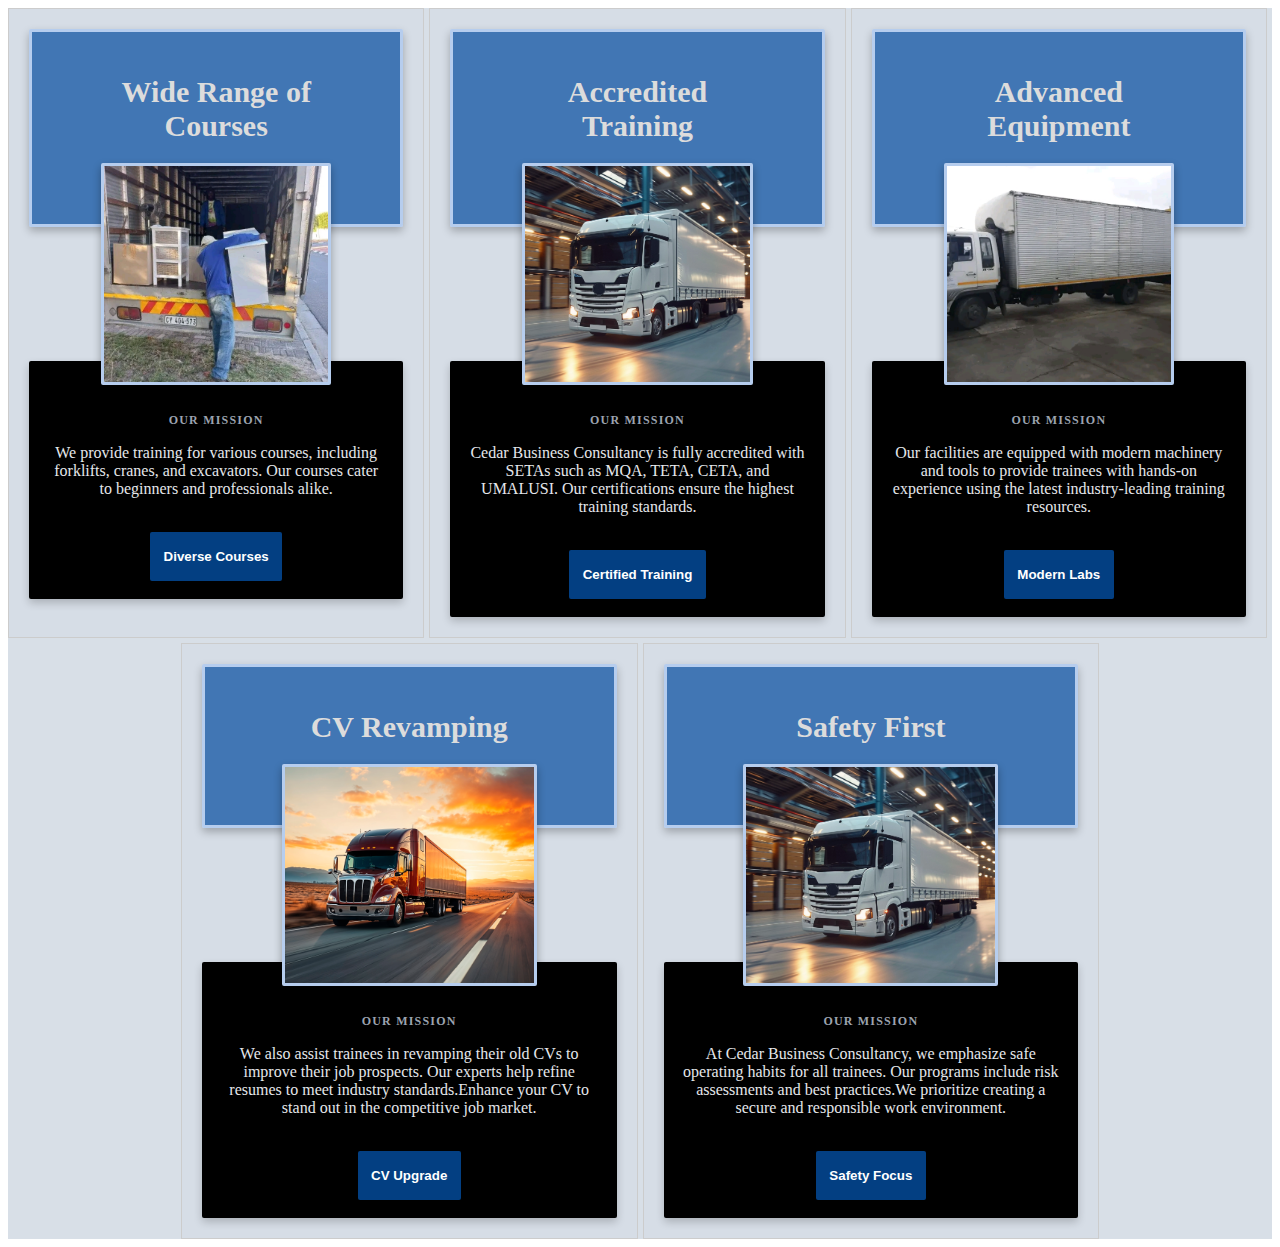
==== test.html @ 78726fdb "first commit" ====
<!DOCTYPE html>
<html lang="en">
<head>
  <meta charset="UTF-8">
  <meta name="viewport" content="width=device-width, initial-scale=1.0">
  <title>Document</title>
</head>
<body>
  



  
  <style>
    /* --- Global Resets (Optional) --- */


    /* --- ad-card Section --- */
    .ad-card {
      position: relative;

      padding: 1.5rem; /* Default padding for small screens */
    }

    /* Medium screens (min-width: 768px) */
    @media (min-width: 768px) {
      .ad-card {
        padding: 6vh;
      }
    }

    /* Large screens (min-width: 1024px) */
    @media (min-width: 1024px) {
      .ad-card {
        padding: 4vh;
      }
    }

    /* --- Top Box --- */
    .top-box {
      border:rgb(182, 205, 238) solid 3px;
      position: relative;
      max-width: 100%; /* ~ Tailwind's max-w-4xl */
      margin: 0 auto;
      text-align: center;
      background-color: #044c9fb5; /* Black background */
      padding: 5vh;
      padding-bottom:4vh; /* Extra bottom padding for overlap (pb-32 => 8rem) */
      border-radius: 2px;
      box-shadow: 0 4px 8px rgba(0, 0, 0, 0.258);
      z-index: 10;
      margin-bottom: 4rem; /* Space before the image container starts */
    }

    @media (min-width: 768px) {
      .top-box {
        padding: 7vh;
        padding-top: 2vh;
      }
    }

    .top-box h3 {
  
     
      text-transform: uppercase;
      color: #000000; /* Gray-400 */
      margin-bottom: 60vh;
    }

    .top-box h2 {
      font-weight: 600;
      color: #dcdcdc;
      margin-bottom: 2vh;
    }

    @media (min-width: 768px) {
      .top-box h2 {
      font-size: 30px;
      
      }
    }

    .top-box p {
      font-size: 1rem; /* text-base */
      color: #e5e7eb; /* Gray-200 */
      margin-bottom: 1rem;
    }

    .top-box button {
      padding: 0.75rem 1.5rem;
      background-color: #2563eb; /* Blue-600 */
      color: #fff;
      font-weight: 600;
      border-radius: 0.5rem;
      box-shadow: 0 2px 6px rgba(0, 0, 0, 0.2);
      border: none;
      cursor: pointer;
      transition: background-color 0.2s;
    }

    .top-box button:hover {
      background-color: #1e40af; /* Blue-700 */
    }

    /* --- Image Container (Overlaps Top Box) --- */
    .image-container {
      position: relative;
      display: flex;
      justify-content: center;
      margin-top: -6rem; /* Negative margin to overlap the top box */
      z-index: 20;
    }

    /* Increase overlap on larger screens if you like */
    @media (min-width: 768px) {
      .image-container {
        margin-top: -8rem; /* More overlap on medium+ screens */
      }
    }

    .image-container img {
      border:rgb(182, 205, 238) solid 3px;
      width: 60%; /* 2/3 of the container width */
      height: 24vh;
      border-radius: 2px;
      box-shadow: 0 4px 8px rgba(0, 0, 0, 0.322);
      object-fit: cover;
    }

    /* --- Bottom Box --- */
    .bottom-box {
      position: relative;
      max-width: 45vh; /* ~ Tailwind's max-w-3xl */
      margin: 0 auto;
      text-align: center;
      background-color: #000; /* Black background */
      padding: 3vh;
      padding-top: 5vh; /* For spacing above content */
      border-radius: 2px;
      box-shadow: 0 4px 8px rgba(0, 0, 0, 0.2);
      z-index: 10;
      margin-top: -1.5rem; /* Overlap the image a bit */
    }

    @media (min-width: 768px) {
      .bottom-box {
        padding: 2vh;
        padding-top: 4vh;
      }
    }

    .bottom-box h4 {
      font-size: 0.75rem; /* text-xs */
      font-weight: 600;
      letter-spacing: 0.1em;
      text-transform: uppercase;
      color: #9ca3af; /* Gray-400 */
      margin-bottom: 0.5rem;
    }

    .bottom-box p {
      font-size: 1rem;
      color: #e5e7eb; /* Gray-200 */
    }



    button {
      margin-top: 2vh;
      padding: 1.9vh 1.5vh;
      background-color: #044a99d8;  /* Blue-600 */
      color: #fff;
      font-weight: 600;
      border-radius: 2px;
      box-shadow: 0 2px 6px rgba(0, 0, 0, 0.2);
      border: none;
      cursor: pointer;
      transition: background-color 0.2s;
    }


  
  /* Flex container that wraps and centers items */
  .containing{
    background-color: #d6dde6f0;;
    display: flex;
    flex-wrap: wrap;
    justify-content: center; /* Center items in each row */
    gap: 5px; /* Gap between boxes */
  }

  /* Each box: default for 3 columns */
  .boxs {
  background-color: #d6dde6f0;;
    border: 1px solid #ccc;
    padding: 20px;
    text-align: center;
    font-size: 1.2em;
    /* 
       Calculate width: For 3 boxes per row, subtract the total horizontal gap (2 * 10px)
       from 100% then divide by 3. 
    */
    flex: 1 1 calc((100% - 20px) / 4);
    max-width: calc((100% - 20px) / 3);
  }

  /* Tablet view: 2 columns */
  @media (max-width: 768px) {
    .boxs{
      flex: 1 1 calc((100% - 50px) / 3);
      max-width: calc((100% - 10px) / 1);
    }
  }

  /* Mobile view: 1 column */
  @media (max-width: 480px) {
    .boxs{
      flex: 1 1 100%;
      max-width: 100%;
    }
  }
</style>















<div class="containing">
  
    <!-- Ad Card Section -->
    <section class="boxs">
      <!-- Top Box -->
      <div class="top-box">
     
        <h2>Wide Range of Courses</h2>

      </div>
  
      <!-- Image (Overlaps the Top Box) -->
      <div class="image-container">
        <img
          src="logistic3.jpg"
          alt="T"
        >
      </div>
  
      <!-- Bottom Box -->
      <div class="bottom-box">
        <h4>Our Mission</h4>
        <p>
          We provide training for various courses, including forklifts, cranes, and excavators. Our courses cater to beginners and professionals alike. </p>
        <button>Diverse Courses</button>

      </div>
    </section>
    <!-- End of Ad Card Section -->
    <section class="boxs">
      <!-- Top Box -->
      <div class="top-box">
     
        <h2>Accredited Training</h2>

      </div>
  
      <!-- Image (Overlaps the Top Box) -->
      <div class="image-container">
        <img
          src="1000012918.webp"
          alt="Tiger in the wild"
        >
      </div>
  
      <!-- Bottom Box -->
      <div class="bottom-box">
        <h4>Our Mission</h4>
        <p>
          Cedar Business Consultancy is fully accredited with SETAs such as MQA, TETA, CETA, and UMALUSI. Our certifications ensure the highest training standards.</p>
        <button>Certified Training</button>

      </div>
    </section>

      <!-- Ad Card Section -->
      <section class="boxs">
        <!-- Top Box -->
        <div class="top-box">
       
          <h2>Advanced Equipment</h2>
      
        </div>
      
        <!-- Image (Overlaps the Top Box) -->
        <div class="image-container">
          <img
            src="logistic1.jpg"
            alt="Tiger in the wild"
          >
        </div>
      
        <!-- Bottom Box -->
        <div class="bottom-box">
          <h4>Our Mission</h4>
          <p>
            Our facilities are equipped with modern machinery and tools to provide trainees with hands-on experience using the latest industry-leading training resources.</p>
          <button>Modern Labs</button>
      
        </div>
      </section>
      <!-- End of Ad Card Section -->
<br>
<section class="boxs">
        <!-- Top Box -->
        <div class="top-box">
       
          <h2>CV Revamping</h2>
  
        </div>
    
        <!-- Image (Overlaps the Top Box) -->
        <div class="image-container">
          <img
            src="1000012920.webp"
            alt="Tiger in the wild">
        </div>
    
        <!-- Bottom Box -->
        <div class="bottom-box">
          <h4>Our Mission</h4>
          <p>
            We also assist trainees in revamping their old CVs to improve their job prospects. Our experts help refine resumes to meet industry standards.Enhance your CV to stand out in the competitive job market.</p>
          <button>CV Upgrade</button>
  
        </div>
      </section>



<section class="boxs">
  <!-- Top Box -->
  <div class="top-box">
 
    <h2>Safety First</h2>

  </div>

  <!-- Image (Overlaps the Top Box) -->
  <div class="image-container">
    <img
      src="1000012918.webp"
      alt="Tiger in the wild">
  </div>

  <!-- Bottom Box -->
  <div class="bottom-box">
    <h4>Our Mission</h4>
    <p>
      At Cedar Business Consultancy, we emphasize safe operating habits for all trainees. Our programs include risk assessments and best practices.We prioritize creating a secure and responsible work environment.</p>
    <button>Safety Focus</button>


</section>
 



</body>
</html>
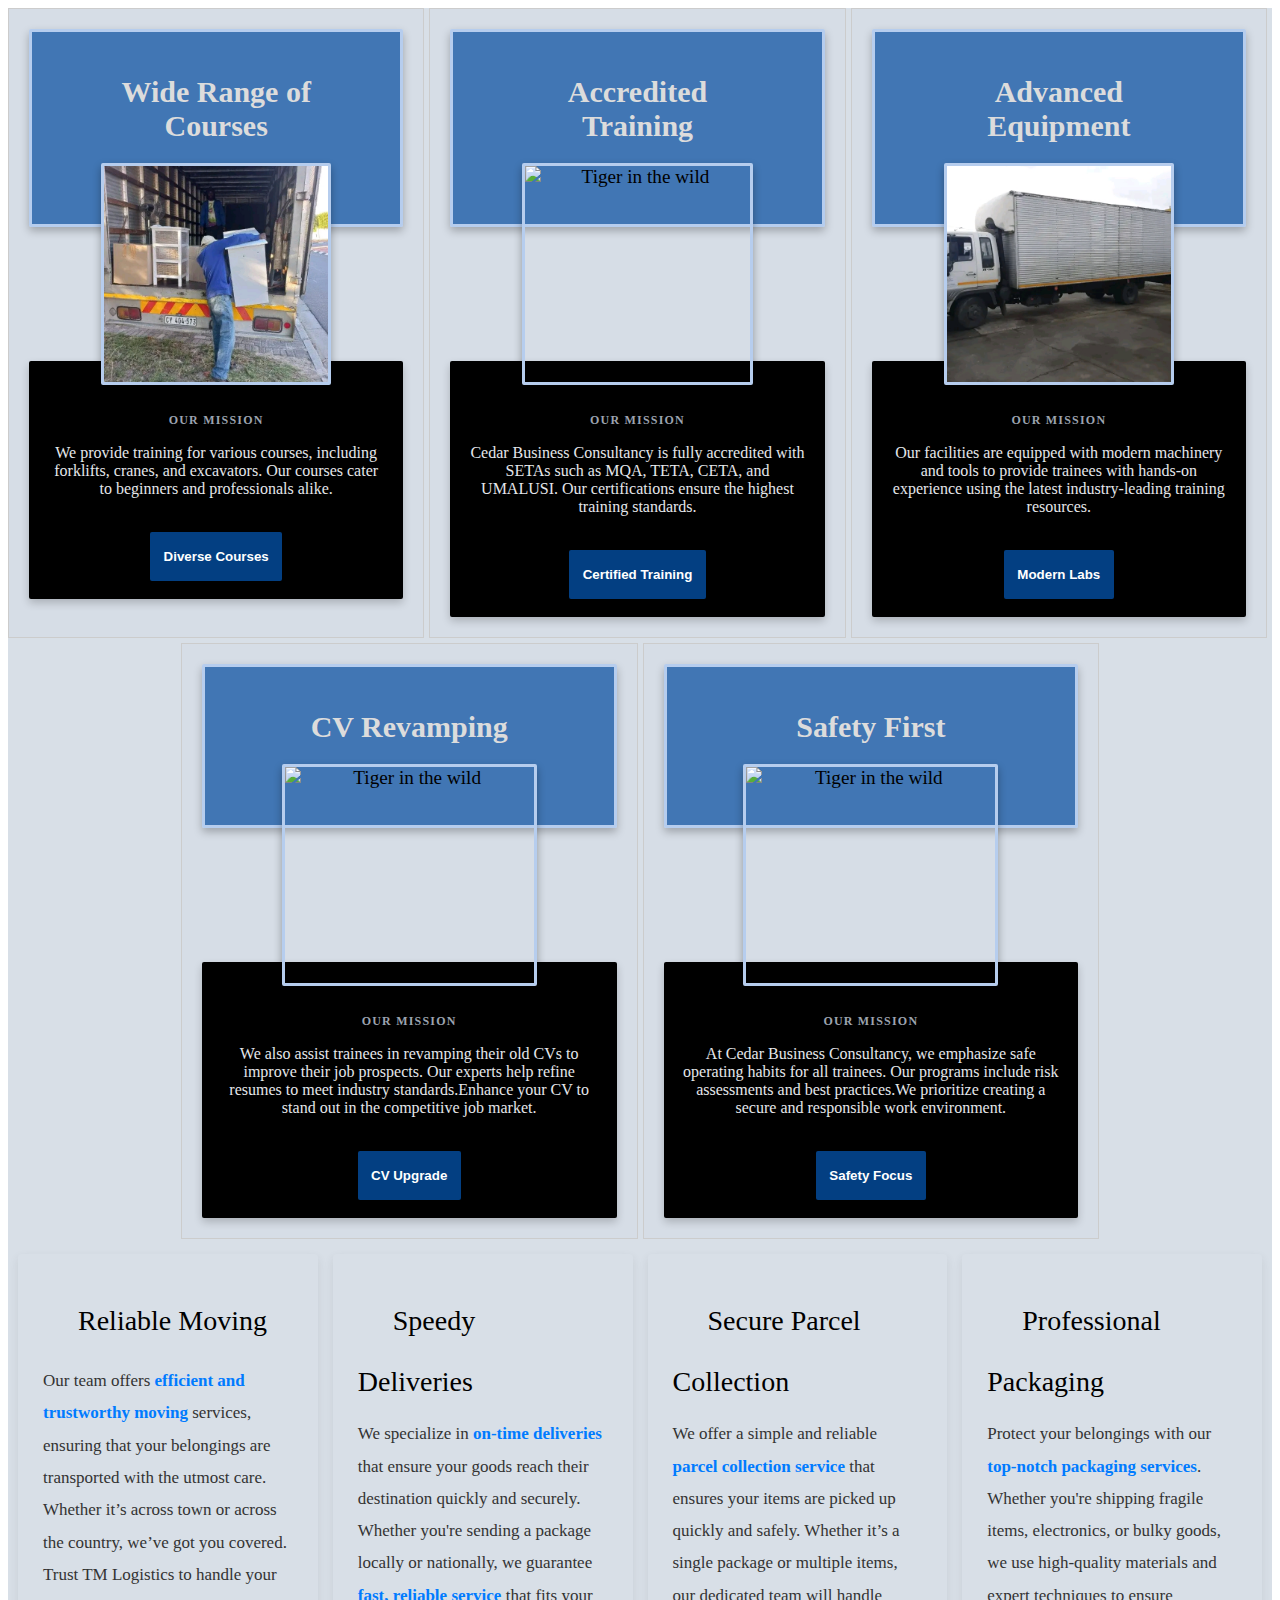
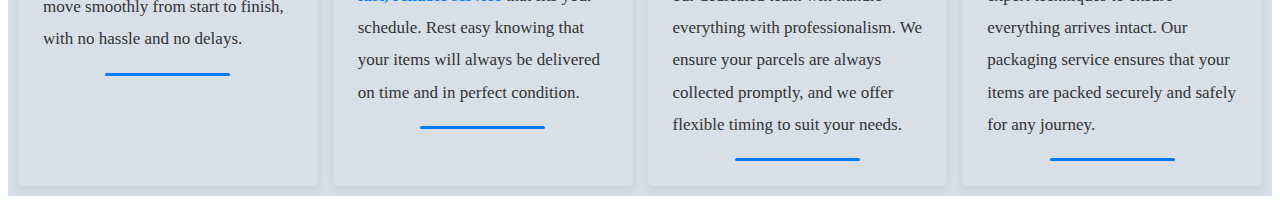
==== commit a299ce19: "complete" ====
--- a/test.html
+++ b/test.html
@@ -371,6 +371,127 @@
 </section>
  
 
+<style>
+
+
+  .services-container {
+      display: grid;
+      grid-template-columns: 2fr;
+      gap: 10px;
+      padding: 10px;
+      max-width: 1350px;
+      margin: auto;
+  }
+
+  .service {
+      font-size: 18px;
+      font-weight: 500;
+      padding: 50px;
+     
+      box-shadow: 0 4px 10px rgba(63, 63, 63, 0.1);
+      border-radius: 3px;
+      position: relative;
+      line-height: 1.9;
+  }
+
+  .service i {
+      font-size: 30px;
+      margin-right: 15px;
+      color: #007BFF;
+  }
+
+  .service {
+    font-size: 22px;
+    padding: 15px 22px;
+      border-radius: 4px;
+  }
+  .tm-role{
+    font-size: 28px;
+    padding: 10px 20px;
+    
+  }
+  .service p {
+      font-size: 17px;
+      color: #333;
+      margin-top: 10px;
+  }
+
+  .highlight {
+      color: #007BFF;
+      font-weight: bold;
+  }
+
+  .service::after {
+      content: "";
+      display: block;
+      width: 50%;
+      height: 3px;
+      background: #007BFF;
+      margin-top: 15px;
+      border-radius: 3px;
+      margin-left: auto;
+      margin-right: auto;
+  }
+
+  /* Responsive for Medium Devices */
+  @media (max-width: 1024px) {
+      .services-container {
+          grid-template-columns: 1fr 1fr;
+      }
+  }
+
+  /* Responsive for Small Devices */
+  @media (max-width: 768px) {
+      .services-container {
+          grid-template-columns: 1fr;
+      }
+
+      .service i {
+          font-size: 30px;
+      }
+  }
+
+  /* Large Devices for 3x3 Layout */
+  @media (min-width: 1200px) {
+      .services-container {
+          grid-template-columns: repeat(4, 1fr);
+          gap: 15px;
+      }
+
+      .service {
+          padding: 25px;
+          font-size: 18px;
+      }
+
+      .service i {
+          font-size: 40px;
+      }
+  }
+</style>
+
+<div class="services-container">
+<div class="service">
+  <i class="fas fa-truck-moving"></i>
+  <span class="tm-role">Reliable Moving</span>
+  <p>Our team offers <span class="highlight">efficient and trustworthy moving</span> services, ensuring that your belongings are transported with the utmost care. Whether it’s across town or across the country, we’ve got you covered. Trust TM Logistics to handle your move smoothly from start to finish, with no hassle and no delays.</p>
+</div>
+<div class="service">
+  <i class="fas fa-shipping-fast"></i>
+  <span class="tm-role">Speedy Deliveries</span>
+  <p>We specialize in <span class="highlight">on-time deliveries</span> that ensure your goods reach their destination quickly and securely. Whether you're sending a package locally or nationally, we guarantee <span class="highlight">fast, reliable service</span> that fits your schedule. Rest easy knowing that your items will always be delivered on time and in perfect condition.</p>
+</div>
+<div class="service">
+  <i class="fas fa-box"></i>
+  <span class="tm-role">Secure Parcel Collection</span>
+  <p>We offer a simple and reliable <span class="highlight">parcel collection service</span> that ensures your items are picked up quickly and safely. Whether it’s a single package or multiple items, our dedicated team will handle everything with professionalism. We ensure your parcels are always collected promptly, and we offer flexible timing to suit your needs.</p>
+</div>
+<div class="service">
+  <i class="fas fa-boxes"></i>
+  <span class="tm-role">Professional Packaging</span>
+  <p>Protect your belongings with our <span class="highlight">top-notch packaging services</span>. Whether you're shipping fragile items, electronics, or bulky goods, we use high-quality materials and expert techniques to ensure everything arrives intact. Our packaging service ensures that your items are packed securely and safely for any journey.</p>
+</div>
+</div>
+
 
 
 </body>
